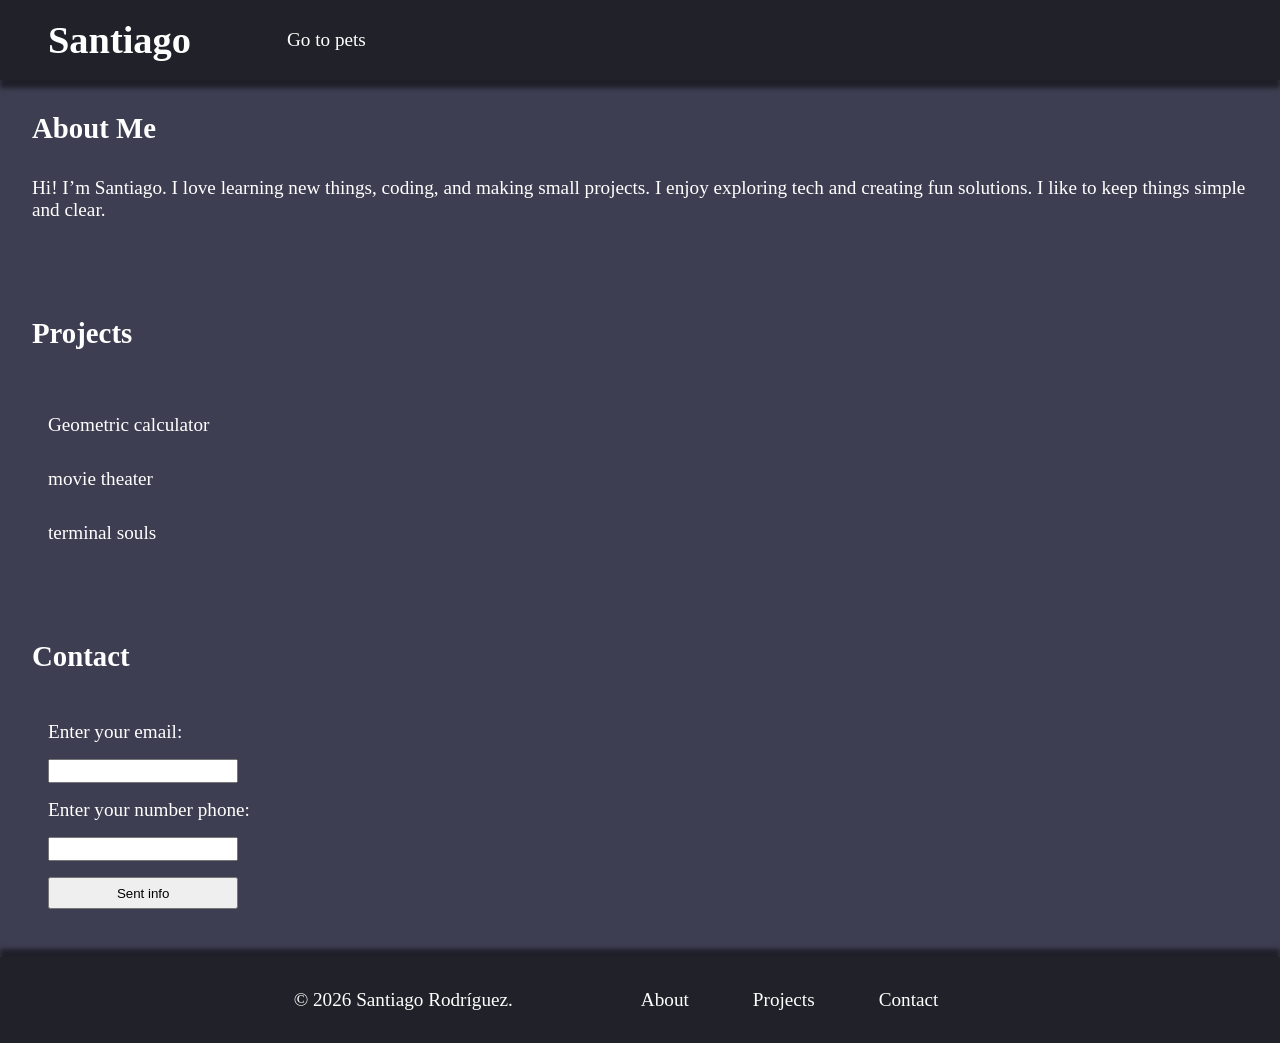
==== index.html @ e4714d41 "add user history base week1" ====
<!doctype html>
<html lang="en">
  <head>
    <meta charset="UTF-8" />
    <meta name="viewport" content="width=device-width, initial-scale=1.0" />
    <link rel="stylesheet" href="/css/style.css" />
    <title>User History</title>
  </head>

  <body>
    <header>
      <h1>Santiago</h1>
      <a href="pets.html">Go to pets</a></li> 
    </header>
    <main>
      <section>
        <h2>About Me</h2>
        <p>
          Hi! I’m Santiago. I love learning new things, coding, and making small
          projects. I enjoy exploring tech and creating fun solutions. I like to
          keep things simple and clear.
        </p>
      </section>
      <section>
        <h2>Projects</h2>
        <ul>
          <li class="project-link">
            <a href="https://github.com/sntiago05/geometric_calculator.git"
              >Geometric calculator</a
            >
          </li>
          <li class="project-link">
            <a href="https://github.com/sntiago05/sala-cine">movie theater</a>
          </li>
          <li class="project-link">
            <a href="https://github.com/sntiago05/terminal-souls"
              >terminal souls</a
            >
          </li>
        </ul>
      </section>
      <section>
        <h2>Contact</h2>
        <form class="form-contact">
          <label for="inemail"> Enter your email: </label
          ><input id="inemail" type="email" required />
          <label for="inphone"> Enter your number phone: </label
          ><input id="inphone" type="tel" pattern="[0-9]{10}" required />
          <button type="submit">Sent info</button>
        </form>
      </section>
    </main>
    <footer>
      <p class="footer-text">© 2026 Santiago Rodríguez.</p>
      <nav class="footer-nav">
        <ul class="footer-nav-list">
          <li><a href="#">About</a></li>
          <li><a href="#">Projects</a></li>
          <li><a href="#">Contact</a></li>
        </ul>
      </nav>
    </footer>
  </body>
</html>
---- css/style.css ----
* {
    box-sizing: border-box;
    margin: 0;
    padding: 0;
}

a {
    text-decoration: none;
    color: white;
    border-radius: 1rem;
    padding: 1rem;
}

a:hover {
    background-color: #2a2929c5;
}

.project-link {
    margin-top: 2rem;
}

ul {
    list-style: none;
}

body {
    display: flex;
    flex-flow: wrap column;
    min-height: 100vh;
    color: white;
    font-size: 1.2rem;
}



header {
    display: flex;
    flex: 0 0 5rem;
    flex-flow: nowrap row;
    align-items: center;
    background-color: #212129;
    justify-content: start;
    gap: 5rem;
    padding-left: 3rem;
    box-shadow: 0 0.5rem 0.3rem rgba(0, 0, 0, 0.5);
    z-index: 1;
}

/* box-shadow: offset-x offset-y blur-radius spread-radius color;*/
main {
    flex: 2;
    background-color: #3d3e51;
    display: flex;
    flex-flow: column;
    justify-content: flex-start;
    gap: 2rem;

}

section {
    display: flex;
    flex-flow: column;
    flex: 1;
    padding: 2rem;
    gap: 2rem;
}

footer {
    display: flex;
    flex-flow: nowrap row;
    flex: 1 5rem;
    background-color: #212129;
    justify-content: center;
    align-items: center;
    gap: 5rem;
    box-shadow: 0 -0.5rem 0.3rem rgba(0, 0, 0, 0.5);
    z-index: 1;

}

.footer-nav {
    padding: 2rem;
}

.footer-nav-list {
    display: flex;
    flex-flow: nowrap row;
    flex: 1;
    column-gap: 2rem;
}

.form-contact {
    display: flex;
    flex-flow: nowrap column;
    width: 25%;
    gap: 1rem;
    padding: 1rem;


}

input {
    height: 1.5rem;
    width: 70%;
}

button {
    cursor: pointer;
    width: 70%;
    height: 2rem;
}
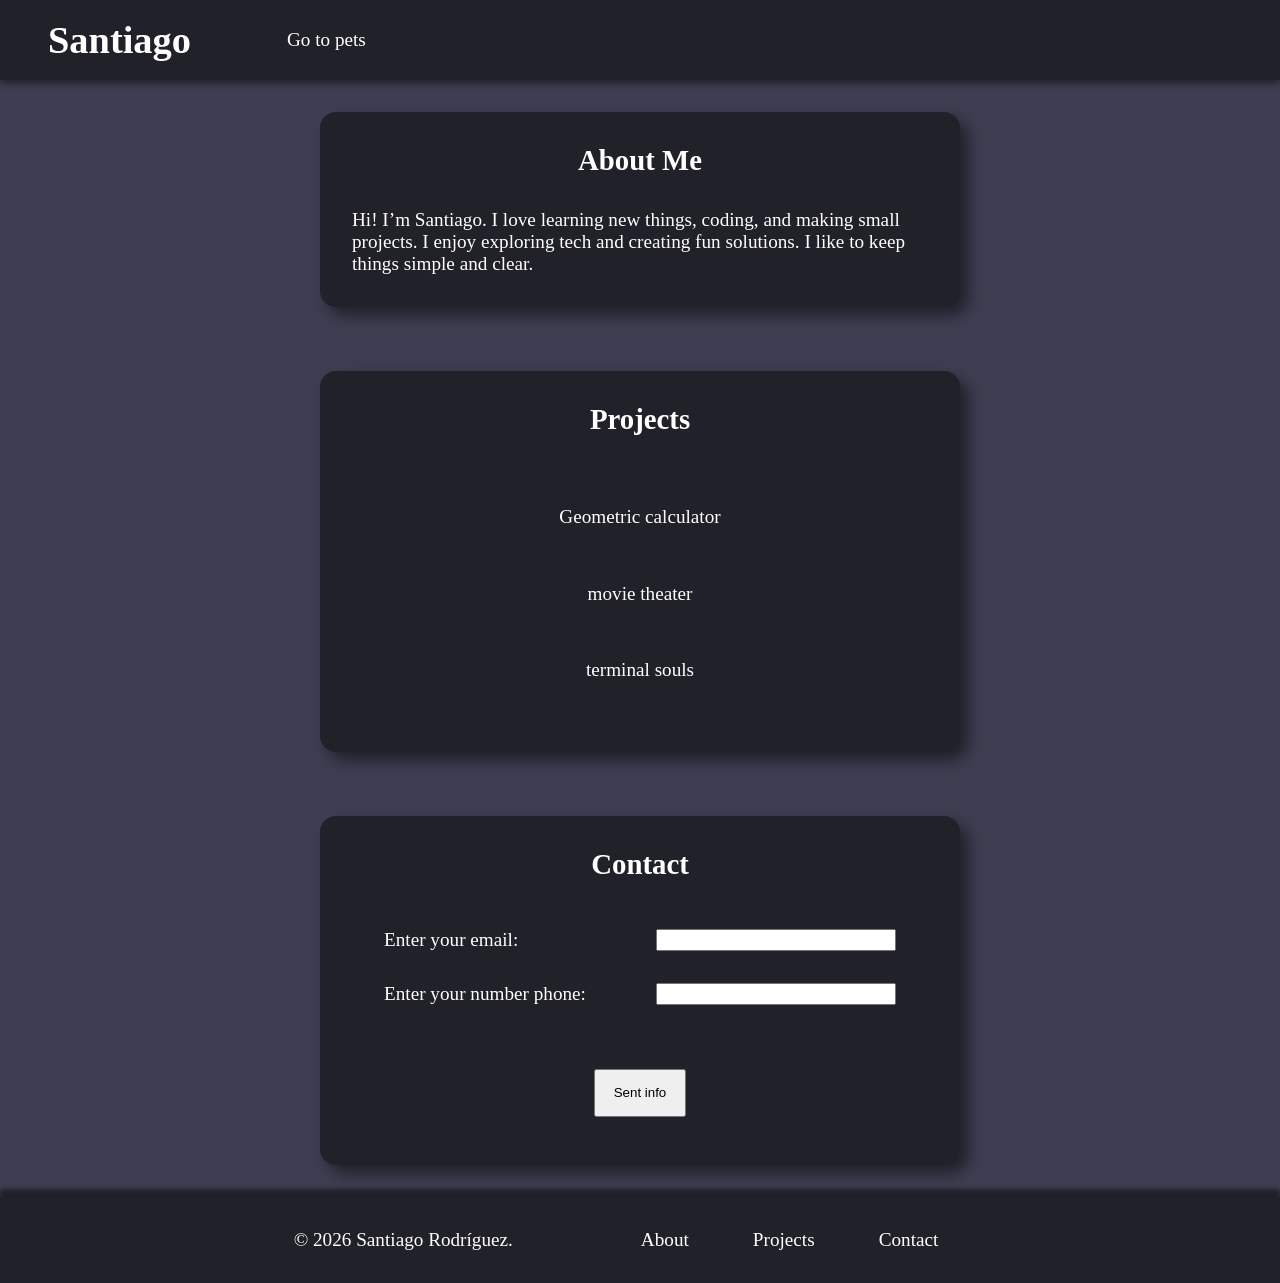
==== commit a0cfa04f: "modify index html form contact and sections" ====
--- a/index.html
+++ b/index.html
@@ -10,7 +10,7 @@
   <body>
     <header>
       <h1>Santiago</h1>
-      <a href="pets.html">Go to pets</a></li> 
+      <a href="pets.html">Go to pets</a>
     </header>
     <main>
       <section>
@@ -42,10 +42,14 @@
       <section>
         <h2>Contact</h2>
         <form class="form-contact">
-          <label for="inemail"> Enter your email: </label
-          ><input id="inemail" type="email" required />
-          <label for="inphone"> Enter your number phone: </label
-          ><input id="inphone" type="tel" pattern="[0-9]{10}" required />
+          <div class="form-group">
+            <label for="inemail"> Enter your email: </label
+            ><input id="inemail" type="email" required />
+          </div>
+          <div class="form-group">
+            <label for="inphone"> Enter your number phone: </label
+            ><input id="inphone" type="tel" pattern="[0-9]{10}" required />
+          </div>
           <button type="submit">Sent info</button>
         </form>
       </section>
--- a/css/style.css
+++ b/css/style.css
@@ -16,7 +16,14 @@
 }
 
 .project-link {
-    margin-top: 2rem;
+    margin-top: 1.4rem;
+    margin-bottom: 1.4rem;
+}
+
+.project-link>a {
+    display: inline-block;
+    min-width: 225px;
+    text-align: center;
 }
 
 ul {
@@ -29,6 +36,7 @@
     min-height: 100vh;
     color: white;
     font-size: 1.2rem;
+    background-color: #3d3e51;
 }
 
 
@@ -42,17 +50,18 @@
     justify-content: start;
     gap: 5rem;
     padding-left: 3rem;
-    box-shadow: 0 0.5rem 0.3rem rgba(0, 0, 0, 0.5);
+    box-shadow: 0 0.2rem 0.5rem rgba(0, 0, 0, 0.5);
+    margin-bottom: 1rem;
     z-index: 1;
 }
 
 /* box-shadow: offset-x offset-y blur-radius spread-radius color;*/
 main {
     flex: 2;
-    background-color: #3d3e51;
     display: flex;
     flex-flow: column;
     justify-content: flex-start;
+    align-items: center;
     gap: 2rem;
 
 }
@@ -63,6 +72,13 @@
     flex: 1;
     padding: 2rem;
     gap: 2rem;
+    width: 50vw;
+    border-radius: 1rem;
+    margin-top: 1rem;
+    margin-bottom: 1rem;
+    align-items: center;
+    background-color: #212129;
+    box-shadow: 0.5rem 0.5rem 1rem rgba(0, 0, 0, 0.5);
 }
 
 footer {
@@ -75,6 +91,7 @@
     gap: 5rem;
     box-shadow: 0 -0.5rem 0.3rem rgba(0, 0, 0, 0.5);
     z-index: 1;
+    margin-top: 1rem;
 
 }
 
@@ -92,11 +109,26 @@
 .form-contact {
     display: flex;
     flex-flow: nowrap column;
-    width: 25%;
-    gap: 1rem;
+    gap: 2rem;
     padding: 1rem;
+    width: 70%;
+    align-items: center;
+}
 
+.form-group {
+    display: flex;
+    flex-flow: nowrap row;
 
+}
+
+.form-group>label {
+    display: inline-block;
+    width: 17rem;
+}
+
+.form-group>input {
+    width: 15rem;
+    height: auto;
 }
 
 input {
@@ -106,6 +138,7 @@
 
 button {
     cursor: pointer;
-    width: 70%;
-    height: 2rem;
+    margin-top: 2rem;
+    width: 25%;
+    height: 3rem;
 }
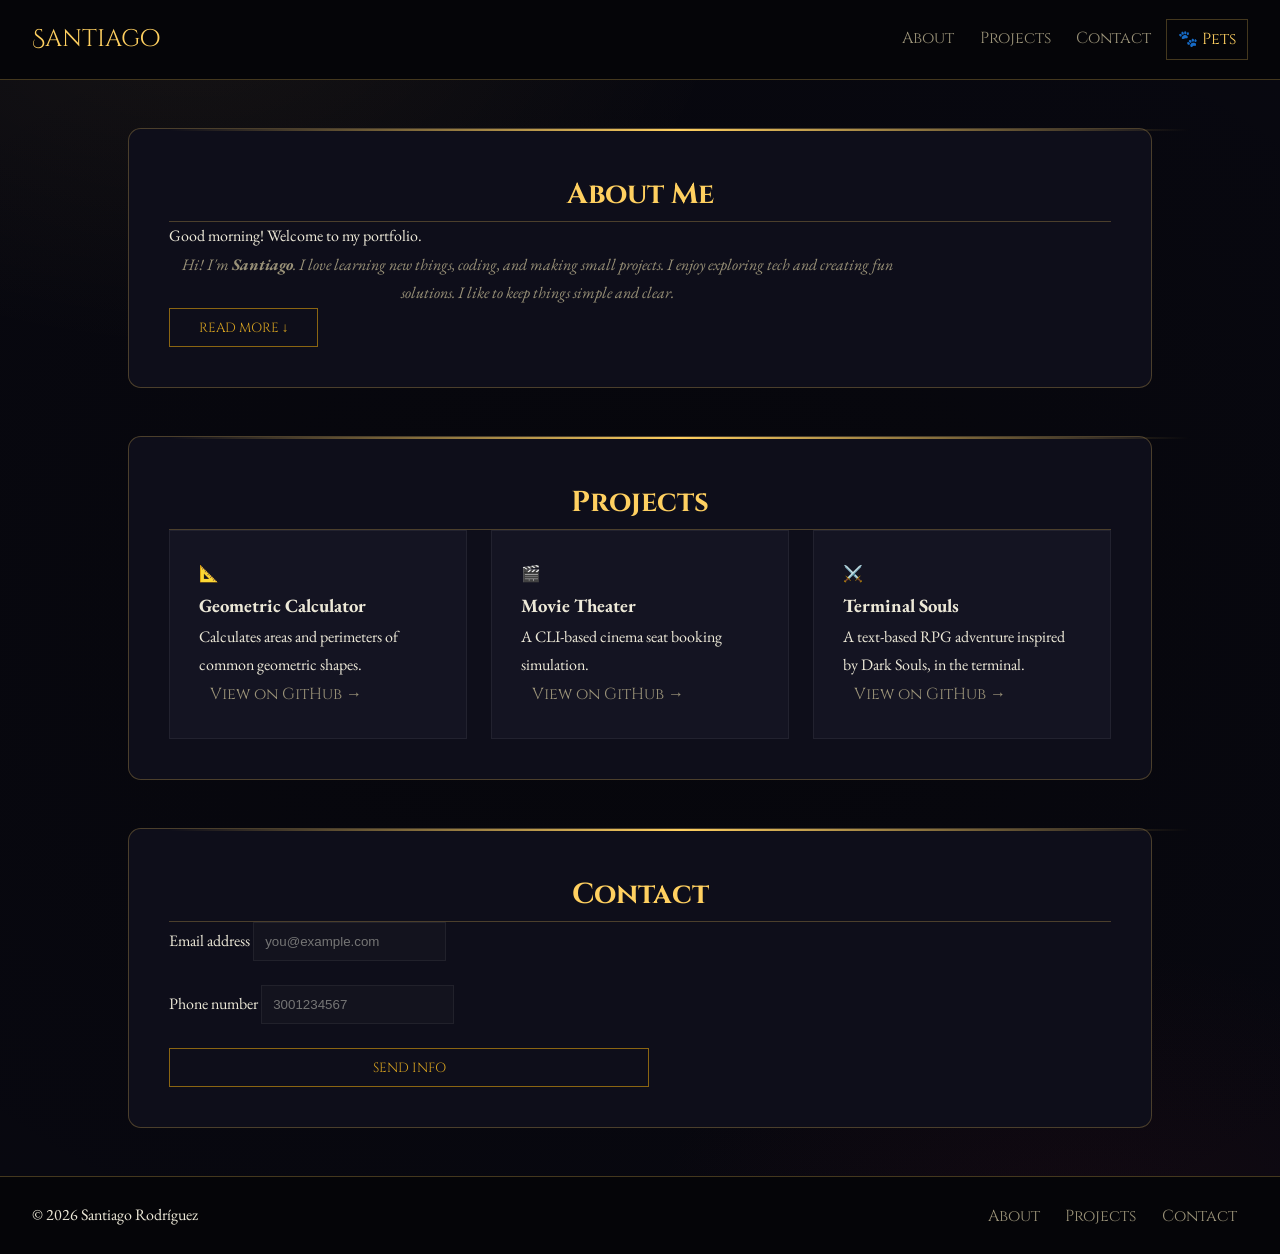
==== commit ee30bc1b: "hu week3" ====
--- a/index.html
+++ b/index.html
@@ -3,66 +3,119 @@
   <head>
     <meta charset="UTF-8" />
     <meta name="viewport" content="width=device-width, initial-scale=1.0" />
-    <link rel="stylesheet" href="/css/style.css" />
-    <title>User History</title>
+
+    <link rel="stylesheet" href="style.css" />
+    <title>Portfolio</title>
   </head>
 
   <body>
-    <header>
-      <h1>Santiago</h1>
-      <a href="pets.html">Go to pets</a>
+    <header class="site-header">
+      <span class="logo">Santiago</span>
+      <nav class="main-nav">
+        <a href="#about">About</a>
+        <a href="#projects">Projects</a>
+        <a href="#contact">Contact</a>
+        <a href="mascotas.html" class="nav-accent">🐾 Pets</a>
+      </nav>
     </header>
+
     <main>
-      <section>
-        <h2>About Me</h2>
-        <p>
-          Hi! I’m Santiago. I love learning new things, coding, and making small
-          projects. I enjoy exploring tech and creating fun solutions. I like to
-          keep things simple and clear.
+      <section id="about" class="section">
+        <h2 class="section-title">About Me</h2>
+        <p id="welcome-msg" class="welcome-msg"></p>
+        <p class="about-text">
+          Hi! I'm <strong>Santiago</strong>. I love learning new things, coding,
+          and making small projects. I enjoy exploring tech and creating fun
+          solutions. I like to keep things simple and clear.
+        </p>
+        <button class="btn" id="toggle-btn">Read more ↓</button>
+        <p id="extra-bio" class="extra-bio hidden">
+          When I'm not coding I enjoy reading about science, playing chess, and
+          walking my dog. I'm always looking for the next challenge to level up
+          my skills.
         </p>
       </section>
-      <section>
-        <h2>Projects</h2>
-        <ul>
-          <li class="project-link">
-            <a href="https://github.com/sntiago05/geometric_calculator.git"
-              >Geometric calculator</a
+
+      <section id="projects" class="section">
+        <h2 class="section-title">Projects</h2>
+        <ul class="projects-grid">
+          <li class="project-card">
+            <span class="card-icon">📐</span>
+            <h3>Geometric Calculator</h3>
+            <p>Calculates areas and perimeters of common geometric shapes.</p>
+            <a
+              href="https://github.com/sntiago05/geometric_calculator.git"
+              target="_blank"
+              class="card-link"
+              >View on GitHub →</a
             >
           </li>
-          <li class="project-link">
-            <a href="https://github.com/sntiago05/sala-cine">movie theater</a>
+          <li class="project-card">
+            <span class="card-icon">🎬</span>
+            <h3>Movie Theater</h3>
+            <p>A CLI-based cinema seat booking simulation.</p>
+            <a
+              href="https://github.com/sntiago05/sala-cine"
+              target="_blank"
+              class="card-link"
+              >View on GitHub →</a
+            >
           </li>
-          <li class="project-link">
-            <a href="https://github.com/sntiago05/terminal-souls"
-              >terminal souls</a
+          <li class="project-card">
+            <span class="card-icon">⚔️</span>
+            <h3>Terminal Souls</h3>
+            <p>
+              A text-based RPG adventure inspired by Dark Souls, in the
+              terminal.
+            </p>
+            <a
+              href="https://github.com/sntiago05/terminal-souls"
+              target="_blank"
+              class="card-link"
+              >View on GitHub →</a
             >
           </li>
         </ul>
       </section>
-      <section>
-        <h2>Contact</h2>
-        <form class="form-contact">
+
+      <section id="contact" class="section">
+        <h2 class="section-title">Contact</h2>
+        <form class="form-contact" id="contact-form">
           <div class="form-group">
-            <label for="inemail"> Enter your email: </label
-            ><input id="inemail" type="email" required />
+            <label for="inemail">Email address</label>
+            <input
+              id="inemail"
+              type="email"
+              placeholder="you@example.com"
+              required
+            />
           </div>
           <div class="form-group">
-            <label for="inphone"> Enter your number phone: </label
-            ><input id="inphone" type="tel" pattern="[0-9]{10}" required />
+            <label for="inphone">Phone number</label>
+            <input
+              id="inphone"
+              type="tel"
+              placeholder="3001234567"
+              pattern="[0-9]{10}"
+              required
+            />
           </div>
-          <button type="submit">Sent info</button>
+          <button type="submit" class="btn btn-submit">Send Info</button>
         </form>
+        <p id="form-confirm" class="form-confirm hidden">
+           Thanks! I'll be in touch soon.
+        </p>
       </section>
     </main>
-    <footer>
-      <p class="footer-text">© 2026 Santiago Rodríguez.</p>
+
+    <footer class="site-footer">
+      <p class="footer-text">© 2026 Santiago Rodríguez</p>
       <nav class="footer-nav">
-        <ul class="footer-nav-list">
-          <li><a href="#">About</a></li>
-          <li><a href="#">Projects</a></li>
-          <li><a href="#">Contact</a></li>
-        </ul>
+        <a href="#about">About</a>
+        <a href="#projects">Projects</a>
+        <a href="#contact">Contact</a>
       </nav>
     </footer>
+    <script src="script.js"></script>
   </body>
 </html>
--- a/style.css
+++ b/style.css
@@ -0,0 +1,241 @@
+@import url('https://fonts.googleapis.com/css2?family=Cinzel+Decorative:wght@400;700&family=Cinzel:wght@400;600&family=EB+Garamond:wght@400&display=swap');
+
+:root {
+  --color-bg: #080810;
+  --color-surface: #0e0e1a;
+  --color-surface-2: #141422;
+  --color-header: #050508;
+
+  --gold-bright: #ffd060;
+  --gold-mid: #d4a020;
+  --gold-deep: #8a6512;
+  --gold-dimmer: #4a380a;
+  --gold-glow: rgba(255, 208, 96, 0.10);
+  --gold-glow-strong: rgba(255, 208, 96, 0.22);
+
+  --color-text: #ede9d8;
+  --color-text-muted: #9a9278;
+  --color-text-dim: #4e4b3c;
+
+  --border: rgba(255, 208, 96, 0.25);
+  --border-dim: rgba(255, 255, 255, 0.06);
+
+  --font-display: 'Cinzel Decorative', serif;
+  --font-heading: 'Cinzel', serif;
+  --font-body: 'EB Garamond', serif;
+
+  --radius: 0.5rem;
+  --radius-lg: 0.8rem;
+  --transition: 0.3s ease;
+}
+
+/* reset */
+* {
+  box-sizing: border-box;
+  margin: 0;
+  padding: 0;
+}
+
+body {
+  display: flex;
+  flex-direction: column;
+  min-height: 100vh;
+  background: var(--color-bg);
+  background-image:
+    radial-gradient(ellipse 60% 40% at 15% 0%, rgba(255, 208, 96, 0.06), transparent 70%),
+    radial-gradient(ellipse 50% 35% at 85% 100%, rgba(155, 31, 48, 0.08), transparent 70%),
+    radial-gradient(ellipse 80% 60% at 50% 50%, rgba(5, 5, 8, 0.6), transparent 100%);
+  color: var(--color-text);
+  font-family: var(--font-body);
+  line-height: 1.8;
+}
+
+img {
+  max-width: 100%;
+  display: block;
+}
+ul{
+  list-style: none;
+}
+/* links */
+a {
+  text-decoration: none;
+  color: var(--color-text-muted);
+  padding: 0.3rem 0.7rem;
+  font-family: var(--font-heading);
+  transition: var(--transition);
+}
+
+a:hover {
+  color: var(--gold-bright);
+  background: var(--gold-glow);
+}
+
+/* header */
+.site-header {
+  display: flex;
+  justify-content: space-between;
+  align-items: center;
+  flex-wrap: wrap;
+  padding: 0 2rem;
+  min-height: 5rem;
+  background: var(--color-header);
+  border-bottom: 1px solid var(--border);
+  position: sticky;
+  top: 0;
+}
+
+.logo {
+  font-family: var(--font-display);
+  font-size: 1.5rem;
+  color: var(--gold-bright);
+}
+
+.main-nav {
+  display: flex;
+  gap: 0.2rem;
+}
+
+.nav-accent {
+  color: var(--gold-bright);
+  border: 1px solid var(--border);
+}
+
+.nav-accent:hover {
+  background: var(--gold-glow-strong);
+}
+
+/* layout */
+main {
+  flex: 1;
+  display: flex;
+  flex-direction: column;
+  align-items: center;
+  gap: 3rem;
+  padding: 3rem 1rem;
+}
+
+/* section */
+.section {
+  width: min(94%, 64rem);
+  padding: 2.5rem;
+  background: var(--color-surface);
+  border: 1px solid var(--border);
+  border-radius: var(--radius-lg);
+  position: relative;
+}
+
+.section::before {
+  content: '';
+  position: absolute;
+  top: 0;
+  height: 2px;
+  width: 100%;
+  background: linear-gradient(90deg, transparent, var(--gold-bright), transparent);
+}
+
+.section-title {
+  font-family: var(--font-heading);
+  font-size: 1.8rem;
+  color: var(--gold-bright);
+  text-align: center;
+  border-bottom: 1px solid var(--border);
+}
+
+/* text */
+.about-text,
+.extra-bio {
+  max-width: 46rem;
+  text-align: center;
+  color: var(--color-text-muted);
+  font-style: italic;
+}
+
+.hidden {
+  display: none;
+}
+
+/* button */
+.btn {
+  cursor: pointer;
+  padding: 0.6rem 1.8rem;
+  border: 1px solid var(--gold-deep);
+  background: transparent;
+  color: var(--gold-mid);
+  font-family: var(--font-heading);
+  text-transform: uppercase;
+  transition: var(--transition);
+}
+
+.btn:hover {
+  color: var(--gold-bright);
+  background: var(--gold-glow);
+}
+
+/* grid */
+.projects-grid {
+  display: grid;
+  grid-template-columns: repeat(3, 1fr);
+  gap: 1.5rem;
+}
+
+/* card */
+.project-card {
+  padding: 1.8rem;
+  background: var(--color-surface-2);
+  border: 1px solid var(--border-dim);
+  transition: var(--transition);
+}
+
+.project-card:hover {
+  transform: translateY(-6px);
+  border-color: var(--border);
+}
+
+/* form */
+.form-contact {
+  display: flex;
+  flex-direction: column;
+  gap: 1.5rem;
+  width: min(100%, 30rem);
+}
+
+.form-group input {
+  padding: 0.7rem;
+  background: rgba(255, 255, 255, 0.02);
+  border: 1px solid var(--border-dim);
+  color: var(--color-text);
+}
+
+.form-group input:focus {
+  outline: none;
+  border-color: var(--gold-deep);
+}
+
+/* footer */
+.site-footer {
+  display: flex;
+  justify-content: space-between;
+  flex-wrap: wrap;
+  padding: 1.5rem 2rem;
+  background: var(--color-header);
+  border-top: 1px solid var(--border);
+}
+
+/* responsive */
+@media (max-width: 768px) {
+  .projects-grid {
+    grid-template-columns: repeat(2, 1fr);
+  }
+}
+
+@media (max-width: 480px) {
+  .projects-grid {
+    grid-template-columns: 1fr;
+  }
+
+  .site-footer {
+    flex-direction: column;
+    text-align: center;
+  }
+}
